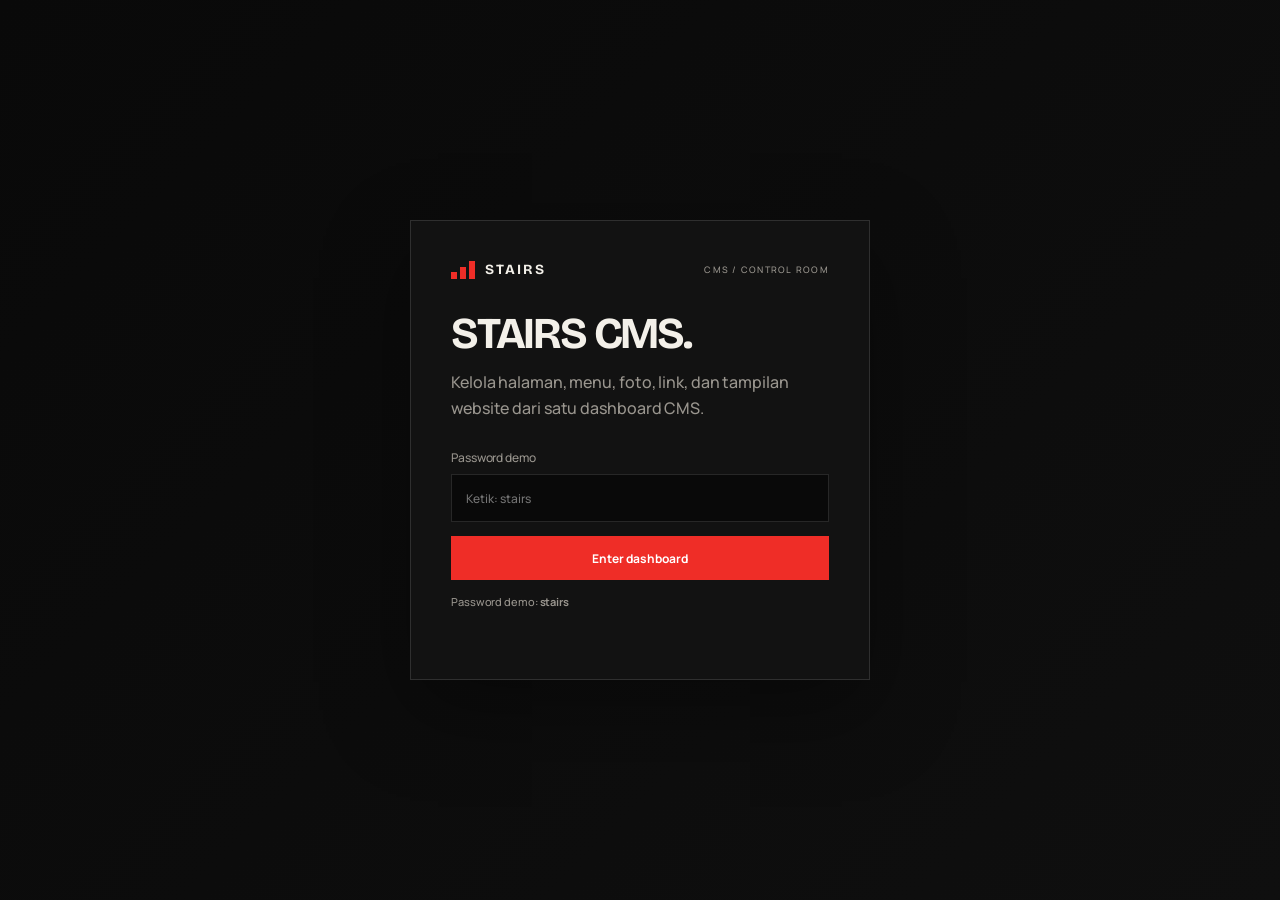
==== admin.html @ 35f90e53 "STAIRS final clean build" ====
<!doctype html>
<html lang="id" data-admin-theme="dark">
<head>
  <meta charset="utf-8" />
  <meta name="viewport" content="width=device-width, initial-scale=1" />
  <title>STAIRS — Admin Dashboard</title>
  <link rel="preconnect" href="https://fonts.googleapis.com">
  <link rel="preconnect" href="https://fonts.gstatic.com" crossorigin>
  <link href="https://fonts.googleapis.com/css2?family=Bricolage+Grotesque:opsz,wght@12..96,200..800&family=DM+Sans:wght@400;500;600;700&family=Manrope:wght@400;500;600;700;800&family=Outfit:wght@400;500;600;700;800&family=Plus+Jakarta+Sans:wght@400;500;600;700;800&family=Sora:wght@400;500;600;700&family=Space+Grotesk:wght@400;500;600;700&family=Syne:wght@400;500;600;700;800&display=swap" rel="stylesheet">
  <link rel="stylesheet" href="admin.css?v=5.6" />
</head>
<body>
  <div class="login-screen" id="loginScreen">
    <form class="login-card" id="loginForm">
      <div class="login-brand"><span class="mini-stairs"><i></i><i></i><i></i></span><strong>STAIRS</strong><small>CMS / CONTROL ROOM</small></div>
      <h1>STAIRS CMS.</h1>
      <p>Kelola halaman, menu, foto, link, dan tampilan website dari satu dashboard CMS.</p>
      <label>Password demo<input id="demoPassword" type="password" placeholder="Ketik: stairs" autocomplete="current-password" required></label>
      <button type="submit" class="primary-btn">Enter dashboard</button>
      <span class="login-hint">Password demo: <b>stairs</b></span>
      <p class="form-message" id="loginMessage" aria-live="polite"></p>
    </form>
  </div>

  <div class="dashboard" id="dashboard" hidden>
    <aside class="sidebar">
      <a class="side-brand" href="index.html" target="_blank"><span class="mini-stairs"><i></i><i></i><i></i></span><span><b>STAIRS</b><small>CONTROL ROOM</small></span></a>
      <nav class="side-nav" id="sideNav">
        <button type="button" class="nav-item active" data-view="overview"><span>⌂</span><b data-admin-i18n="overview">Overview</b></button>
        <button type="button" class="nav-item" data-view="menu"><span>≡</span><b data-admin-i18n="menu">Menu</b></button>
        <button type="button" class="nav-item" data-view="gallery"><span>◇</span><b data-admin-i18n="gallery">Gallery</b></button>
        <button type="button" class="nav-item" data-view="reviews"><span>☆</span><b data-admin-i18n="reviews">Reviews</b></button>
        <button type="button" class="nav-item" data-view="appearance"><span>Aa</span><b>Appearance</b></button>
        <button type="button" class="nav-item" data-view="settings"><span>⚙</span><b data-admin-i18n="settings">Site content</b></button>
      </nav>
      <div class="sidebar-bottom">
        <a href="index.html" target="_blank" class="ghost-btn" data-admin-i18n="viewWebsite">View website ↗</a>
        <button type="button" class="logout-btn" id="logoutBtn" data-admin-i18n="logout">Exit demo</button>
      </div>
    </aside>

    <div class="main-wrap">
      <header class="topbar">
        <button class="mobile-side-toggle" type="button" id="mobileSideToggle" aria-label="Toggle sidebar">☰</button>
        <div><span class="top-kicker">STAIRS / CONTENT SYSTEM</span><h1 id="viewTitle">Overview</h1></div>
        <div class="top-actions">
          <div class="admin-ui-controls">
            <button type="button" id="adminLangToggle">ID / EN</button>
            <button type="button" id="adminThemeToggle">Dark / Light</button>
          </div>
          <button class="icon-btn" id="refreshPreview" type="button" title="Refresh content">↻</button>
        </div>
      </header>

      <main class="admin-content">
        <section class="view active" data-view-panel="overview">
          <div class="welcome-banner">
            <div><span class="micro">STAIRS WEBSITE</span><h2 data-admin-i18n="dashboardTitle">Content at a glance.</h2><p data-admin-i18n="dashboardIntro">Semua perubahan demo tersimpan di browser ini dan langsung dibaca website.</p></div>
            <a href="index.html" target="_blank" class="primary-btn" data-admin-i18n="openSite">Open website ↗</a>
          </div>

          <div class="stat-grid">
            <article class="stat-card"><span>MENU ITEMS</span><strong id="menuCount">0</strong><small data-admin-i18n="editableContent">editable content</small></article>
            <article class="stat-card"><span>GALLERY</span><strong id="galleryCount">0</strong><small data-admin-i18n="visualRefs">visual references</small></article>
            <article class="stat-card"><span>REVIEWS</span><strong id="reviewCount">0</strong><small data-admin-i18n="curatedNotes">curated notes</small></article>
            <article class="stat-card accent-card"><span>SITE MODE</span><strong>DEMO</strong><small>localStorage CMS</small></article>
          </div>

          <div class="cms-actions">
            <div><span class="micro">CMS TOOLS</span><h3>Backup & portability</h3><p>Export konten CMS ke JSON, import kembali, atau reset ke konten demo bawaan.</p></div>
            <div class="cms-action-buttons"><button type="button" class="ghost-btn" id="exportCmsBtn">Export JSON</button><label class="ghost-btn import-label">Import JSON<input type="file" id="importCmsInput" accept="application/json,.json"></label><button type="button" class="danger-btn" id="resetCmsBtn">Reset demo</button></div>
          </div>

          <div class="overview-grid">
            <article class="panel">
              <div class="panel-head"><div><span class="micro">SITE FEATURES</span><h3 data-admin-i18n="featureStatus">Feature status</h3></div></div>
              <ul class="feature-list">
                <li><b>✓</b><span data-admin-i18n="featureLanguage">Bahasa Indonesia / English</span></li>
                <li><b>✓</b><span data-admin-i18n="featureTheme">Dark / Light mode</span></li>
                <li><b>✓</b><span data-admin-i18n="featureSlides">Animated website sections & gallery slides</span></li>
                <li><b>✓</b><span data-admin-i18n="featureResponsive">Responsive mobile layout</span></li>
                <li><b>✓</b><span data-admin-i18n="featureAdminStatic">Dashboard tanpa animasi</span></li>
              </ul>
            </article>
            <article class="panel">
              <div class="panel-head"><div><span class="micro">CONTENT NOTE</span><h3 data-admin-i18n="sourcePolicy">Photo & menu references</h3></div></div>
              <p class="panel-text" data-admin-i18n="sourceText">Untuk demo, visual memakai foto publik yang terindeks dan terkait dengan STAIRS/Instagram. Sebelum produksi resmi, ganti dengan aset milik STAIRS atau aset yang sudah diizinkan.</p>
            </article>
          </div>
        </section>

        <section class="view" data-view-panel="menu">
          <div class="section-toolbar"><div><span class="micro">FOOD & BEVERAGE</span><h2 data-admin-i18n="menuManagement">Menu management</h2><p data-admin-i18n="menuDesc">Tambah, edit, atau hapus menu bilingual.</p></div><button type="button" class="primary-btn" id="addMenuBtn" data-admin-i18n="addMenu">+ Add menu</button></div>
          <div class="table-panel"><div class="table-scroll"><table><thead><tr><th>Visual</th><th>Item</th><th>Category</th><th>Price</th><th>Description ID</th><th>Description EN</th><th></th></tr></thead><tbody id="menuTable"></tbody></table></div></div>
        </section>

        <section class="view" data-view-panel="gallery">
          <div class="section-toolbar"><div><span class="micro">VISUAL SYSTEM</span><h2 data-admin-i18n="galleryManagement">Gallery</h2><p data-admin-i18n="galleryDesc">Kelola foto/video, judul bilingual, caption, dan sumber aset.</p></div><button type="button" class="primary-btn" id="addGalleryBtn" data-admin-i18n="addMedia">+ Add media</button></div>
          <div class="admin-gallery" id="adminGallery"></div>
        </section>

        <section class="view" data-view-panel="reviews">
          <div class="section-toolbar"><div><span class="micro">SOCIAL PROOF</span><h2 data-admin-i18n="reviewManagement">Review notes</h2><p data-admin-i18n="reviewDesc">Review demo disimpan manual. Google Reviews realtime memerlukan API.</p></div><button type="button" class="primary-btn" id="addReviewBtn" data-admin-i18n="addReview">+ Add review</button></div>
          <div class="review-admin-list" id="adminReviewList"></div>
        </section>

        <section class="view" data-view-panel="appearance">
          <div class="section-toolbar"><div><span class="micro">DESIGN SYSTEM</span><h2>Appearance</h2><p>Ubah model font dan warna utama website tanpa menyentuh kode.</p></div><button type="button" class="primary-btn" id="saveAppearanceBtn">Save appearance</button></div>
          <div class="appearance-layout">
            <form class="appearance-form" id="appearanceForm">
              <label class="field-card"><span>Headline / display font</span><select name="displayFont"><option>Bricolage Grotesque</option><option>Space Grotesk</option><option>Plus Jakarta Sans</option><option>DM Sans</option><option>Sora</option><option>Outfit</option><option>Syne</option><option>Manrope</option></select></label>
              <label class="field-card"><span>Body / UI font</span><select name="bodyFont"><option>Manrope</option><option>Plus Jakarta Sans</option><option>DM Sans</option><option>Space Grotesk</option><option>Sora</option><option>Outfit</option><option>Bricolage Grotesque</option></select></label>
              <label class="field-card"><span>Primary accent</span><input name="accentColor" type="color" value="#ef2d27"></label>
              <label class="field-card"><span>Secondary / night blue</span><input name="secondaryColor" type="color" value="#2118a8"></label>
            </form>
            <div class="appearance-preview" id="appearancePreview">
              <span>LIVE TYPE PREVIEW</span>
              <h3>FOOD.<br><em>COCKTAILS.</em><br>LATE NIGHTS.</h3>
              <p>Modern, friendly, bold enough for a bar and comfortable enough for a restaurant.</p>
              <div><button type="button">Book a table</button><small>Prawirotaman · Yogyakarta</small></div>
            </div>
          </div>
        </section>

        <section class="view" data-view-panel="settings">
          <div class="section-toolbar"><div><span class="micro">PAGES & LINKS</span><h2 data-admin-i18n="siteSettings">Site content</h2><p data-admin-i18n="settingsDesc">Kontrol headline, lokasi, jam buka, bahasa, theme, dan semua destination link.</p></div><button type="button" class="primary-btn" id="saveSettingsBtn" data-admin-i18n="saveChanges">Save changes</button></div>
          <form class="settings-grid" id="settingsForm">
            <label class="field-card"><span>Hero title — Indonesia <small>HTML allowed</small></span><textarea name="heroTitleId" rows="3"></textarea></label>
            <label class="field-card"><span>Hero title — English <small>HTML allowed</small></span><textarea name="heroTitleEn" rows="3"></textarea></label>
            <label class="field-card"><span>Hero subtitle — Indonesia</span><textarea name="heroSubtitleId" rows="3"></textarea></label>
            <label class="field-card"><span>Hero subtitle — English</span><textarea name="heroSubtitleEn" rows="3"></textarea></label>
            <label class="field-card"><span>Opening hours short</span><input name="openingHoursShort"></label>
            <label class="field-card"><span>Opening hours — Indonesia</span><input name="openingHoursId"></label>
            <label class="field-card"><span>Opening hours — English</span><input name="openingHoursEn"></label>
            <label class="field-card"><span>Location</span><textarea name="location" rows="2"></textarea></label>
            <label class="field-card"><span>Phone</span><input name="phone"></label>
            <label class="field-card"><span>Google Maps URL</span><input name="mapsUrl" type="url"></label>
            <label class="field-card"><span>Instagram URL</span><input name="instagramUrl" type="url"></label>
            <label class="field-card"><span>Reservation / Linktree URL</span><input name="reservationUrl" type="url"></label>
            <label class="field-card"><span>Work From STAIRS URL</span><input name="workFromStairsUrl" type="url"></label>
            <label class="field-card"><span>All Red Daily Promo URL</span><input name="allRedPromoUrl" type="url"></label>
            <label class="field-card"><span>GoFood URL</span><input name="gofoodUrl" type="url"></label>
            <label class="field-card"><span>GrabFood / Grab URL</span><input name="grabfoodUrl" type="url"></label>
            <label class="field-card"><span>Food Menu Book URL</span><input name="foodMenuUrl" type="url"></label>
            <label class="field-card"><span>Bar Menu URL</span><input name="barMenuUrl" type="url"></label>
            <label class="field-card"><span>Table Booking URL</span><input name="tableBookingUrl" type="url"></label>
            <label class="field-card"><span>Venue Reservation URL</span><input name="venueReservationUrl" type="url"></label>
            <label class="field-card"><span>TikTok URL</span><input name="tiktokUrl" type="url"></label>
            <label class="field-card"><span>Default website language</span><select name="defaultLanguage"><option value="id">Indonesia</option><option value="en">English</option></select></label>
            <label class="field-card"><span>Default website theme</span><select name="defaultTheme"><option value="dark">Dark</option><option value="light">Light</option></select></label>
          </form>
        </section>
      </main>
    </div>
  </div>

  <dialog id="editorDialog" class="editor-dialog">
    <form method="dialog" id="editorForm">
      <div class="dialog-head"><div><span class="micro">CONTENT EDITOR</span><h2 id="dialogTitle">Edit</h2></div><button class="dialog-close" value="cancel" aria-label="Close">×</button></div>
      <div id="dialogFields" class="dialog-fields"></div>
      <div class="dialog-actions"><button type="button" class="ghost-btn" id="dialogCancel">Cancel</button><button type="submit" class="primary-btn">Save</button></div>
    </form>
  </dialog>

  <div class="toast" id="toast" role="status" aria-live="polite"><span>✓</span><div><b>Saved</b><small>Website content updated.</small></div></div>
  <script src="admin.js?v=5.6"></script>
</body>
</html>
---- admin.css ----
:root {
  --bg:#090909; --bg2:#0f0f0f; --panel:#121212; --panel2:#181818; --text:#f3f0e9; --muted:#99958e;
  --line:rgba(255,255,255,.12); --red:#ef2d27; --danger:#ff645f; --shadow:rgba(0,0,0,.36);
}
html[data-admin-theme="light"] {
  --bg:#eeeae2; --bg2:#e5e0d7; --panel:#f8f5ef; --panel2:#ded9d0; --text:#171717; --muted:#625e57;
  --line:rgba(0,0,0,.14); --shadow:rgba(44,36,30,.14);
}
* { box-sizing:border-box; animation:none!important; transition:none!important; }
html,body { margin:0; min-width:320px; min-height:100%; background:var(--bg); color:var(--text); font-family:"Manrope",system-ui,sans-serif; }
body { min-height:100vh; }
a { color:inherit; text-decoration:none; }
button,input,textarea,select { font:inherit; color:inherit; }
button { cursor:pointer; }
[hidden] { display:none!important; }
.mini-stairs { display:inline-flex; align-items:flex-end; gap:3px; height:18px; }
.mini-stairs i { display:block; width:6px; background:var(--red); }
.mini-stairs i:nth-child(1){height:7px}.mini-stairs i:nth-child(2){height:12px}.mini-stairs i:nth-child(3){height:18px}

.login-screen { min-height:100vh; display:grid; place-items:center; padding:24px; background:linear-gradient(135deg,var(--bg),var(--bg2)); }
.login-card { width:min(460px,100%); padding:40px; border:1px solid var(--line); background:var(--panel); box-shadow:0 30px 80px var(--shadow); }
.login-brand { display:flex; align-items:center; gap:10px; }
.login-brand strong { font:700 14px/1 "Bricolage Grotesque",system-ui,sans-serif; letter-spacing:.14em; }
.login-brand small { color:var(--muted); font-size:9px; letter-spacing:.14em; margin-left:auto; }
.login-card h1 { margin:34px 0 10px; font:700 44px/.95 "Bricolage Grotesque",system-ui,sans-serif; letter-spacing:-.05em; }
.login-card > p { color:var(--muted); line-height:1.6; }
.login-card label { display:grid; gap:8px; margin-top:28px; color:var(--muted); font-size:12px; }
.login-card input { min-height:48px; padding:0 14px; border:1px solid var(--line); background:var(--bg); outline:none; }
.login-card input:focus { border-color:var(--red); }
.login-hint { display:block; margin-top:14px; color:var(--muted); font-size:11px; }
.form-message { min-height:18px; margin:12px 0 0!important; color:var(--danger)!important; font-size:12px; }

.primary-btn,.ghost-btn,.logout-btn,.icon-btn,.admin-ui-controls button,.nav-item,.row-actions button,.dialog-close { border:1px solid var(--line); background:var(--panel2); }
.primary-btn { min-height:44px; display:inline-flex; align-items:center; justify-content:center; padding:0 18px; border-color:var(--red); background:var(--red); color:#fff; font-weight:700; font-size:12px; }
.login-card .primary-btn { width:100%; margin-top:14px; }
.ghost-btn { min-height:40px; display:flex; align-items:center; justify-content:center; padding:0 14px; color:var(--muted); font-size:11px; }
.logout-btn { min-height:40px; color:var(--muted); font-size:11px; }
.icon-btn { width:42px; height:42px; font-size:18px; }

.dashboard { min-height:100vh; display:grid; grid-template-columns:260px minmax(0,1fr); }
.sidebar { position:sticky; top:0; height:100vh; display:flex; flex-direction:column; padding:24px 18px; border-right:1px solid var(--line); background:var(--bg2); }
.side-brand { display:flex; align-items:center; gap:12px; padding:8px; }
.side-brand > span:last-child { display:grid; gap:2px; }
.side-brand b { font:700 13px/1 "Bricolage Grotesque",system-ui,sans-serif; letter-spacing:.14em; }
.side-brand small { color:var(--muted); font-size:8px; letter-spacing:.12em; }
.side-nav { display:grid; gap:6px; margin-top:38px; }
.nav-item { min-height:46px; display:flex; align-items:center; gap:12px; padding:0 13px; text-align:left; color:var(--muted); background:transparent; }
.nav-item span { width:22px; color:var(--muted); }
.nav-item b { font-size:12px; font-weight:600; }
.nav-item.active { border-color:rgba(239,45,39,.4); background:rgba(239,45,39,.10); color:var(--text); }
.nav-item.active span { color:var(--red); }
.sidebar-bottom { margin-top:auto; display:grid; gap:8px; }

.main-wrap { min-width:0; }
.topbar { min-height:86px; display:flex; align-items:center; justify-content:space-between; gap:20px; padding:16px clamp(20px,3vw,42px); border-bottom:1px solid var(--line); background:var(--bg); position:sticky; top:0; z-index:10; }
.top-kicker,.micro { display:block; color:var(--muted); font:600 9px/1 "Bricolage Grotesque",system-ui,sans-serif; letter-spacing:.15em; }
.topbar h1 { margin:6px 0 0; font:600 25px/1 "Bricolage Grotesque",system-ui,sans-serif; }
.top-actions { display:flex; align-items:center; gap:9px; }
.admin-ui-controls { display:flex; }
.admin-ui-controls button { min-height:42px; padding:0 12px; color:var(--muted); font-size:10px; }
.admin-ui-controls button + button { border-left:0; }
.mobile-side-toggle { display:none; width:42px; height:42px; border:1px solid var(--line); background:var(--panel); }

.admin-content { padding:clamp(24px,3.3vw,50px); }
.view { display:none; }
.view.active { display:block; }
.welcome-banner { display:flex; align-items:end; justify-content:space-between; gap:32px; padding:clamp(28px,4vw,54px); border:1px solid var(--line); background:linear-gradient(135deg,var(--panel),var(--bg2)); }
.welcome-banner h2 { margin:12px 0; font:600 clamp(34px,4vw,58px)/.95 "Bricolage Grotesque",system-ui,sans-serif; letter-spacing:-.05em; }
.welcome-banner p { max-width:650px; margin:0; color:var(--muted); line-height:1.6; }

.stat-grid { display:grid; grid-template-columns:repeat(4,minmax(0,1fr)); gap:12px; margin-top:12px; }
.stat-card { min-height:150px; display:flex; flex-direction:column; justify-content:space-between; padding:22px; border:1px solid var(--line); background:var(--panel); }
.stat-card span { color:var(--muted); font-size:9px; letter-spacing:.14em; }
.stat-card strong { font:700 44px/1 "Bricolage Grotesque",system-ui,sans-serif; letter-spacing:-.05em; }
.stat-card small { color:var(--muted); font-size:10px; }
.accent-card { background:var(--red); color:#fff; border-color:var(--red); }
.accent-card span,.accent-card small { color:rgba(255,255,255,.72); }

.overview-grid { display:grid; grid-template-columns:1fr 1fr; gap:12px; margin-top:12px; }
.panel { padding:26px; border:1px solid var(--line); background:var(--panel); }
.panel-head { display:flex; justify-content:space-between; gap:20px; align-items:start; }
.panel h3 { margin:7px 0 0; font:600 22px/1 "Bricolage Grotesque",system-ui,sans-serif; }
.panel-text { color:var(--muted); line-height:1.7; }
.feature-list { list-style:none; margin:24px 0 0; padding:0; display:grid; gap:12px; }
.feature-list li { display:flex; gap:12px; padding:13px 0; border-top:1px solid var(--line); color:var(--muted); }
.feature-list b { color:var(--red); }

.section-toolbar { display:flex; align-items:end; justify-content:space-between; gap:28px; margin-bottom:22px; }
.section-toolbar h2 { margin:8px 0 6px; font:600 clamp(32px,3.5vw,50px)/1 "Bricolage Grotesque",system-ui,sans-serif; letter-spacing:-.04em; }
.section-toolbar p { margin:0; color:var(--muted); }
.table-panel { border:1px solid var(--line); background:var(--panel); }
.table-scroll { overflow:auto; }
table { width:100%; border-collapse:collapse; min-width:980px; }
th,td { padding:17px 16px; text-align:left; border-bottom:1px solid var(--line); vertical-align:top; }
th { color:var(--muted); font-size:9px; letter-spacing:.13em; }
td { font-size:12px; }
td strong { font-family:"Bricolage Grotesque",system-ui,sans-serif; }
.tag { display:inline-flex; padding:5px 8px; border:1px solid var(--line); color:var(--muted); font-size:9px; }
.muted-cell { color:var(--muted); max-width:290px; }
.row-actions { display:flex; gap:6px; justify-content:flex-end; }
.row-actions button { min-height:34px; padding:0 10px; color:var(--muted); font-size:10px; }
.row-actions .danger { color:var(--danger); }
.empty-row { color:var(--muted); text-align:center; padding:34px; }

.admin-gallery { display:grid; grid-template-columns:repeat(3,minmax(0,1fr)); gap:12px; }
.media-admin-card { border:1px solid var(--line); background:var(--panel); min-width:0; }
.media-thumb { aspect-ratio:4/3; background:var(--bg2); overflow:hidden; position:relative; }
.media-thumb img,.media-thumb video { width:100%; height:100%; object-fit:cover; }
.media-thumb span { position:absolute; left:8px; top:8px; padding:5px 7px; background:#000; color:#fff; font-size:8px; letter-spacing:.12em; }
.media-admin-copy { padding:16px; display:grid; gap:8px; }
.media-admin-copy b { font-family:"Bricolage Grotesque",system-ui,sans-serif; }
.media-admin-copy small { color:var(--muted); line-height:1.5; }
.media-admin-copy .row-actions { justify-content:flex-start; margin-top:4px; }

.review-admin-list { display:grid; gap:10px; }
.review-admin-card { display:flex; align-items:start; justify-content:space-between; gap:24px; padding:22px; border:1px solid var(--line); background:var(--panel); }
.review-admin-card p { margin:10px 0; line-height:1.6; }
.review-admin-card small { color:var(--muted); }
.stars-mini { color:var(--red); letter-spacing:.08em; }

.settings-grid { display:grid; grid-template-columns:repeat(2,minmax(0,1fr)); gap:12px; }
.field-card { display:grid; gap:10px; padding:18px; border:1px solid var(--line); background:var(--panel); }
.field-card > span { color:var(--muted); font-size:11px; }
.field-card small { display:block; margin-top:3px; font-size:8px; }
.field-card input,.field-card textarea,.field-card select,.dialog-fields input,.dialog-fields textarea,.dialog-fields select { width:100%; min-height:44px; padding:11px 12px; border:1px solid var(--line); background:var(--bg); outline:none; }
.field-card textarea,.dialog-fields textarea { min-height:100px; resize:vertical; }
.field-card input:focus,.field-card textarea:focus,.field-card select:focus,.dialog-fields input:focus,.dialog-fields textarea:focus,.dialog-fields select:focus { border-color:var(--red); }

.editor-dialog { width:min(720px,calc(100% - 28px)); max-height:90vh; padding:0; border:1px solid var(--line); background:var(--panel); color:var(--text); box-shadow:0 28px 100px var(--shadow); }
.editor-dialog::backdrop { background:rgba(0,0,0,.68); }
.editor-dialog form { padding:26px; }
.dialog-head { display:flex; justify-content:space-between; gap:20px; align-items:start; }
.dialog-head h2 { margin:7px 0 0; font:600 30px/1 "Bricolage Grotesque",system-ui,sans-serif; }
.dialog-close { width:40px; height:40px; font-size:22px; }
.dialog-fields { display:grid; grid-template-columns:1fr 1fr; gap:12px; margin-top:24px; }
.dialog-fields label { display:grid; gap:8px; color:var(--muted); font-size:11px; }
.dialog-fields label.full { grid-column:1/-1; }
.dialog-actions { display:flex; justify-content:flex-end; gap:8px; margin-top:22px; }

.toast { position:fixed; right:18px; bottom:18px; z-index:50; display:none; align-items:center; gap:12px; min-width:250px; padding:14px 16px; border:1px solid var(--line); background:var(--panel); box-shadow:0 20px 55px var(--shadow); }
.toast.show { display:flex; }
.toast > span { color:var(--red); }
.toast div { display:grid; }
.toast small { color:var(--muted); }

@media (max-width:1050px) {
  .dashboard { grid-template-columns:220px minmax(0,1fr); }
  .stat-grid { grid-template-columns:repeat(2,minmax(0,1fr)); }
  .admin-gallery { grid-template-columns:repeat(2,minmax(0,1fr)); }
}
@media (max-width:780px) {
  .dashboard { display:block; }
  .sidebar { position:fixed; left:0; top:0; z-index:30; width:260px; transform:translateX(-101%); }
  body.side-open .sidebar { transform:translateX(0); }
  .mobile-side-toggle { display:block; }
  .topbar { justify-content:flex-start; }
  .top-actions { margin-left:auto; }
  .admin-ui-controls { display:none; }
  .overview-grid,.settings-grid { grid-template-columns:1fr; }
  .admin-gallery { grid-template-columns:1fr; }
  .section-toolbar { align-items:start; flex-direction:column; }
  .welcome-banner { align-items:start; flex-direction:column; }
}
@media (max-width:520px) {
  .admin-content { padding:18px; }
  .topbar { padding:12px 16px; }
  .stat-grid { grid-template-columns:1fr; }
  .review-admin-card { flex-direction:column; }
  .dialog-fields { grid-template-columns:1fr; }
  .dialog-fields label.full { grid-column:auto; }
}

.media-thumb.media-broken{display:grid;place-items:center;background:linear-gradient(145deg,var(--bg2),rgba(239,49,45,.12))}
.media-thumb.media-broken::after{content:"IMAGE SOURCE UNAVAILABLE";color:var(--muted);font:600 9px/1.3 "Bricolage Grotesque",system-ui,sans-serif;letter-spacing:.1em;text-align:center;padding:16px}

/* v4.2 typography — modern + friendly */
:root{--font-display:'Bricolage Grotesque',system-ui,sans-serif;--font-body:'Manrope',system-ui,sans-serif}
html,body{font-family:var(--font-body);font-weight:500;letter-spacing:-.006em}
h1,h2,h3,.side-brand b,.topbar h1,.stat-card strong,td strong,.media-admin-copy b{font-family:var(--font-display);letter-spacing:-.025em}
button,input,select,textarea{font-family:var(--font-body)}

/* v4.4 CMS additions */
.cms-actions{margin-top:12px;padding:22px 24px;border:1px solid var(--line);background:var(--panel);display:flex;align-items:center;justify-content:space-between;gap:24px}.cms-actions h3{margin:7px 0 5px;font:650 21px/1 var(--font-display)}.cms-actions p{margin:0;color:var(--muted);font-size:12px}.cms-action-buttons{display:flex;gap:8px;flex-wrap:wrap}.import-label{position:relative;display:inline-flex;align-items:center;justify-content:center;cursor:pointer}.import-label input{position:absolute;width:1px;height:1px;opacity:0;pointer-events:none}.danger-btn{min-height:42px;padding:0 14px;border:1px solid rgba(255,79,79,.35);background:rgba(255,79,79,.07);color:var(--danger)}
.menu-thumb{width:74px;aspect-ratio:4/3;overflow:hidden;border:1px solid var(--line);background:var(--bg2);border-radius:10px;display:grid;place-items:center}.menu-thumb img{width:100%;height:100%;object-fit:cover}.menu-thumb.media-broken:after{content:'IMG';font:700 9px var(--font-display);letter-spacing:.12em;color:var(--muted)}
.appearance-layout{display:grid;grid-template-columns:.78fr 1.22fr;gap:14px;align-items:start}.appearance-form{display:grid;grid-template-columns:1fr 1fr;gap:12px}.appearance-preview{--preview-display:'Bricolage Grotesque',system-ui,sans-serif;--preview-body:'Manrope',system-ui,sans-serif;--preview-accent:#ef2d27;--preview-secondary:#2118a8;min-height:520px;padding:36px;border:1px solid var(--line);background:radial-gradient(circle at 86% 16%,color-mix(in srgb,var(--preview-accent) 22%,transparent),transparent 31%),linear-gradient(145deg,var(--preview-secondary),#0e0e14 56%,#25090c);color:#fff;display:flex;flex-direction:column;justify-content:flex-end;overflow:hidden;position:relative;border-radius:20px}.appearance-preview:before{content:'Aa';position:absolute;right:-12px;top:-34px;font:800 230px/1 var(--preview-display);color:rgba(255,255,255,.045)}.appearance-preview>span{font:700 9px var(--preview-body);letter-spacing:.18em;opacity:.65}.appearance-preview h3{margin:14px 0 18px;font:700 clamp(42px,5vw,72px)/.86 var(--preview-display);letter-spacing:-.055em}.appearance-preview h3 em{font-style:normal;color:var(--preview-accent)}.appearance-preview p{max-width:520px;margin:0 0 26px;color:rgba(255,255,255,.68);font:500 14px/1.7 var(--preview-body)}.appearance-preview>div{display:flex;align-items:center;gap:18px;font-family:var(--preview-body)}.appearance-preview button{min-height:42px;padding:0 16px;border:0;border-radius:999px;background:var(--preview-accent);color:#fff;font-weight:700}.appearance-preview small{opacity:.62}
.upload-note{display:block;margin-top:6px;color:var(--muted);font-size:9px}.dialog-fields input[type=file]{padding:9px;background:var(--bg2)}
@media(max-width:980px){.appearance-layout{grid-template-columns:1fr}.appearance-preview{min-height:420px}.cms-actions{align-items:flex-start;flex-direction:column}}
@media(max-width:620px){.appearance-form{grid-template-columns:1fr}.cms-action-buttons{width:100%}.cms-action-buttons>*{flex:1}.appearance-preview{min-height:360px;padding:26px}.appearance-preview:before{font-size:170px}}


/* v5.4 — Instagram media preview */
.instagram-admin-preview{width:100%;height:100%;min-height:120px;display:flex;flex-direction:column;justify-content:center;align-items:center;gap:6px;text-decoration:none;background:linear-gradient(145deg,#23135f,#d9162b 70%,#f27136);color:#fff;text-align:center}
.instagram-admin-preview span{font:700 9px/1 monospace;letter-spacing:.15em;opacity:.8}.instagram-admin-preview b{font-size:14px}.instagram-admin-preview small{font-size:10px;opacity:.8}
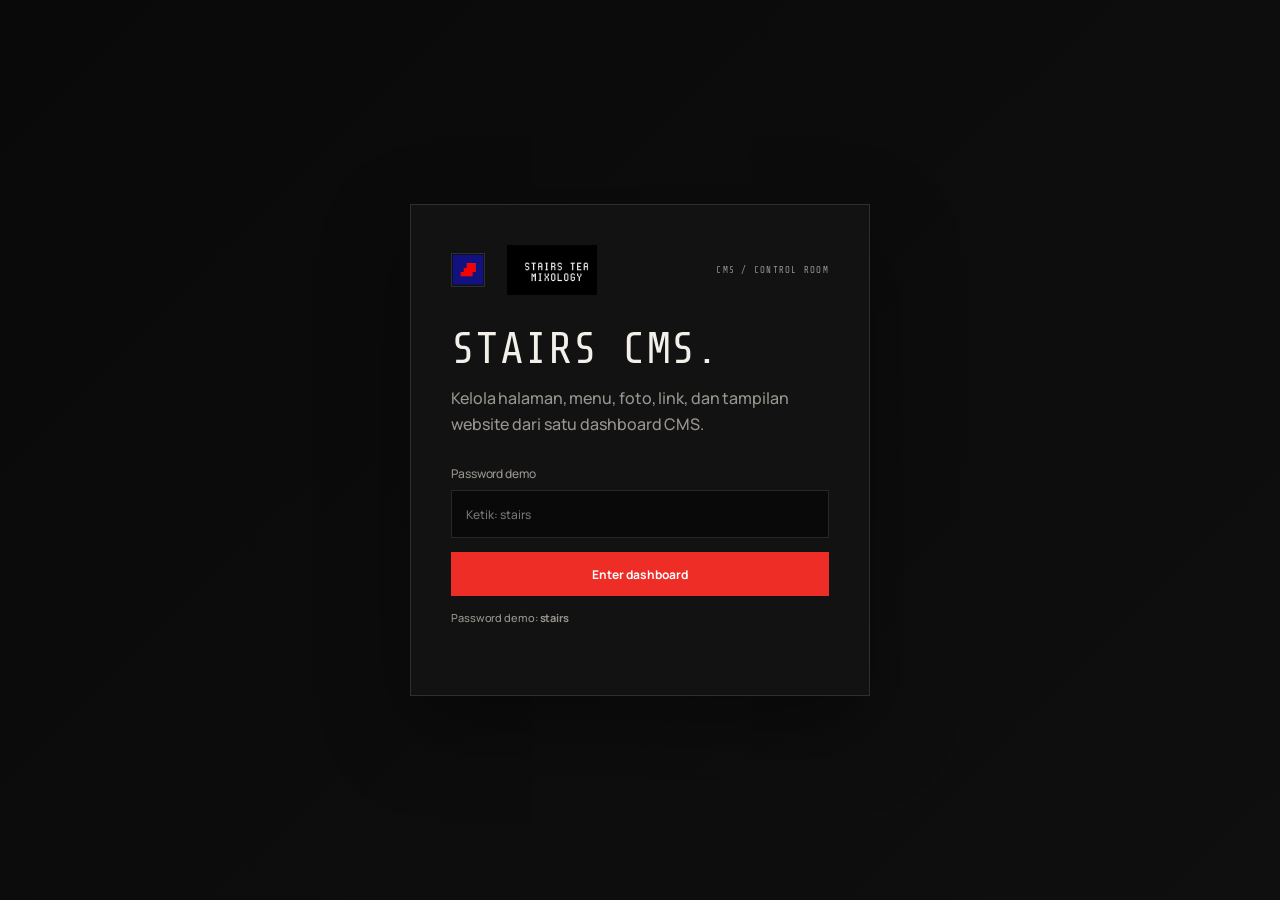
==== commit fb38fa69: "Apply STAIRS branding and responsive admin improvements" ====
--- a/admin.html
+++ b/admin.html
@@ -6,13 +6,13 @@
   <title>STAIRS — Admin Dashboard</title>
   <link rel="preconnect" href="https://fonts.googleapis.com">
   <link rel="preconnect" href="https://fonts.gstatic.com" crossorigin>
-  <link href="https://fonts.googleapis.com/css2?family=Bricolage+Grotesque:opsz,wght@12..96,200..800&family=DM+Sans:wght@400;500;600;700&family=Manrope:wght@400;500;600;700;800&family=Outfit:wght@400;500;600;700;800&family=Plus+Jakarta+Sans:wght@400;500;600;700;800&family=Sora:wght@400;500;600;700&family=Space+Grotesk:wght@400;500;600;700&family=Syne:wght@400;500;600;700;800&display=swap" rel="stylesheet">
-  <link rel="stylesheet" href="admin.css?v=5.6" />
+  <link href="https://fonts.googleapis.com/css2?family=Bricolage+Grotesque:opsz,wght@12..96,200..800&family=DM+Sans:wght@400;500;600;700&family=Instrument+Sans:wght@400;500;600&family=Inter+Tight:wght@300;400;500;600&family=Manrope:wght@400;500;600;700;800&family=Outfit:wght@400;500;600;700;800&family=Plus+Jakarta+Sans:wght@400;500;600;700;800&family=Share+Tech+Mono&family=Sora:wght@400;500;600;700&family=Space+Grotesk:wght@400;500;600;700&family=Syne:wght@400;500;600;700;800&display=swap" rel="stylesheet">
+  <link rel="stylesheet" href="admin.css?v=7.2" />
 </head>
 <body>
   <div class="login-screen" id="loginScreen">
     <form class="login-card" id="loginForm">
-      <div class="login-brand"><span class="mini-stairs"><i></i><i></i><i></i></span><strong>STAIRS</strong><small>CMS / CONTROL ROOM</small></div>
+      <div class="login-brand"><span class="admin-brand-lockup"><img class="admin-brand-symbol" src="assets/stairs-symbol.png" alt=""><img class="admin-brand-wordmark" src="assets/stairs-wordmark.png" alt="STAIRS Tea Mixology"></span><small>CMS / CONTROL ROOM</small></div>
       <h1>STAIRS CMS.</h1>
       <p>Kelola halaman, menu, foto, link, dan tampilan website dari satu dashboard CMS.</p>
       <label>Password demo<input id="demoPassword" type="password" placeholder="Ketik: stairs" autocomplete="current-password" required></label>
@@ -24,10 +24,12 @@
 
   <div class="dashboard" id="dashboard" hidden>
     <aside class="sidebar">
-      <a class="side-brand" href="index.html" target="_blank"><span class="mini-stairs"><i></i><i></i><i></i></span><span><b>STAIRS</b><small>CONTROL ROOM</small></span></a>
+      <a class="side-brand" href="index.html" target="_blank" aria-label="Buka website STAIRS"><img class="admin-brand-symbol" src="assets/stairs-symbol.png" alt=""><span><img class="admin-brand-wordmark" src="assets/stairs-wordmark.png" alt="STAIRS Tea Mixology"><small>CONTROL ROOM</small></span></a>
       <nav class="side-nav" id="sideNav">
         <button type="button" class="nav-item active" data-view="overview"><span>⌂</span><b data-admin-i18n="overview">Overview</b></button>
+        <button type="button" class="nav-item" data-view="preview"><span>▣</span><b data-admin-i18n="preview">Preview</b></button>
         <button type="button" class="nav-item" data-view="menu"><span>≡</span><b data-admin-i18n="menu">Menu</b></button>
+        <button type="button" class="nav-item" data-view="orbit"><span>◉</span><b data-admin-i18n="orbit">Hero visual</b></button>
         <button type="button" class="nav-item" data-view="gallery"><span>◇</span><b data-admin-i18n="gallery">Gallery</b></button>
         <button type="button" class="nav-item" data-view="reviews"><span>☆</span><b data-admin-i18n="reviews">Reviews</b></button>
         <button type="button" class="nav-item" data-view="appearance"><span>Aa</span><b>Appearance</b></button>
@@ -48,6 +50,7 @@
             <button type="button" id="adminLangToggle">ID / EN</button>
             <button type="button" id="adminThemeToggle">Dark / Light</button>
           </div>
+          <button class="icon-btn" id="openPreviewBtn" type="button" data-admin-i18n-title="preview" title="Responsive preview" aria-label="Responsive preview">▣</button>
           <button class="icon-btn" id="refreshPreview" type="button" title="Refresh content">↻</button>
         </div>
       </header>
@@ -62,6 +65,7 @@
           <div class="stat-grid">
             <article class="stat-card"><span>MENU ITEMS</span><strong id="menuCount">0</strong><small data-admin-i18n="editableContent">editable content</small></article>
             <article class="stat-card"><span>GALLERY</span><strong id="galleryCount">0</strong><small data-admin-i18n="visualRefs">visual references</small></article>
+            <article class="stat-card"><span>HERO VISUAL</span><strong id="orbitCount">0</strong><small>orbit images</small></article>
             <article class="stat-card"><span>REVIEWS</span><strong id="reviewCount">0</strong><small data-admin-i18n="curatedNotes">curated notes</small></article>
             <article class="stat-card accent-card"><span>SITE MODE</span><strong>DEMO</strong><small>localStorage CMS</small></article>
           </div>
@@ -89,9 +93,49 @@
           </div>
         </section>
 
+        <section class="view" data-view-panel="preview">
+          <div class="section-toolbar preview-section-toolbar">
+            <div><span class="micro">RESPONSIVE PREVIEW</span><h2 data-admin-i18n="previewTitle">Mobile preview studio.</h2><p data-admin-i18n="previewDesc">Lihat hasil pengeditan pada ukuran mobile, tablet, atau desktop sebelum disimpan.</p></div>
+            <a href="index.html" target="_blank" rel="noreferrer" class="ghost-btn" data-admin-i18n="openSite">Buka website ↗</a>
+          </div>
+
+          <div class="preview-studio">
+            <div class="preview-toolbar">
+              <div class="preview-device-switch" role="group" aria-label="Preview device">
+                <button type="button" data-preview-device="mobile" class="active"><span>Mobile</span><small>390 × 844</small></button>
+                <button type="button" data-preview-device="tablet"><span>Tablet</span><small>820 × 1024</small></button>
+                <button type="button" data-preview-device="desktop"><span>Desktop</span><small>1366 × 768</small></button>
+              </div>
+              <div class="preview-actions">
+                <button type="button" class="ghost-btn" id="previewRotateBtn" data-admin-i18n="rotatePreview">Rotate</button>
+                <button type="button" class="ghost-btn" id="previewReloadBtn" data-admin-i18n="reloadPreview">Reload preview</button>
+              </div>
+            </div>
+
+            <div class="preview-meta-row">
+              <div class="preview-live-status" id="previewLiveStatus"><i aria-hidden="true"></i><span data-admin-i18n="previewSaved">Saved content</span></div>
+              <p><b id="previewViewportLabel">390 × 844</b><span data-admin-i18n="previewHint">Draft form diperbarui otomatis; klik Save untuk menerbitkan.</span></p>
+            </div>
+
+            <div class="preview-stage" id="previewStage">
+              <div class="preview-scale-wrap" id="previewScaleWrap">
+                <div class="preview-device-frame" id="previewDeviceFrame" data-device="mobile">
+                  <div class="preview-browser-bar"><span></span><span></span><span></span><b>stairs-pear / preview</b></div>
+                  <iframe id="sitePreview" src="index.html?adminPreview=1" title="STAIRS responsive website preview" loading="eager"></iframe>
+                </div>
+              </div>
+            </div>
+          </div>
+        </section>
+
         <section class="view" data-view-panel="menu">
           <div class="section-toolbar"><div><span class="micro">FOOD & BEVERAGE</span><h2 data-admin-i18n="menuManagement">Menu management</h2><p data-admin-i18n="menuDesc">Tambah, edit, atau hapus menu bilingual.</p></div><button type="button" class="primary-btn" id="addMenuBtn" data-admin-i18n="addMenu">+ Add menu</button></div>
           <div class="table-panel"><div class="table-scroll"><table><thead><tr><th>Visual</th><th>Item</th><th>Category</th><th>Price</th><th>Description ID</th><th>Description EN</th><th></th></tr></thead><tbody id="menuTable"></tbody></table></div></div>
+        </section>
+
+        <section class="view" data-view-panel="orbit">
+          <div class="section-toolbar"><div><span class="micro">HERO / ORBIT</span><h2>Hero visual</h2><p>Ganti, tambah, atau hapus foto yang mengorbit di hero. Upload foto atau gunakan URL gambar.</p></div><button type="button" class="primary-btn" id="addOrbitBtn">+ Add orbit photo</button></div>
+          <div class="admin-gallery" id="adminOrbit"></div>
         </section>
 
         <section class="view" data-view-panel="gallery">
@@ -108,8 +152,8 @@
           <div class="section-toolbar"><div><span class="micro">DESIGN SYSTEM</span><h2>Appearance</h2><p>Ubah model font dan warna utama website tanpa menyentuh kode.</p></div><button type="button" class="primary-btn" id="saveAppearanceBtn">Save appearance</button></div>
           <div class="appearance-layout">
             <form class="appearance-form" id="appearanceForm">
-              <label class="field-card"><span>Headline / display font</span><select name="displayFont"><option>Bricolage Grotesque</option><option>Space Grotesk</option><option>Plus Jakarta Sans</option><option>DM Sans</option><option>Sora</option><option>Outfit</option><option>Syne</option><option>Manrope</option></select></label>
-              <label class="field-card"><span>Body / UI font</span><select name="bodyFont"><option>Manrope</option><option>Plus Jakarta Sans</option><option>DM Sans</option><option>Space Grotesk</option><option>Sora</option><option>Outfit</option><option>Bricolage Grotesque</option></select></label>
+              <label class="field-card"><span>Headline / display font</span><select name="displayFont"><option>Inter Tight</option><option>Share Tech Mono</option><option>Instrument Sans</option><option>Bricolage Grotesque</option><option>Space Grotesk</option><option>Plus Jakarta Sans</option><option>DM Sans</option><option>Sora</option><option>Outfit</option><option>Syne</option><option>Manrope</option></select></label>
+              <label class="field-card"><span>Body / UI font</span><select name="bodyFont"><option>Instrument Sans</option><option>Inter Tight</option><option>Manrope</option><option>Plus Jakarta Sans</option><option>DM Sans</option><option>Space Grotesk</option><option>Sora</option><option>Outfit</option><option>Bricolage Grotesque</option></select></label>
               <label class="field-card"><span>Primary accent</span><input name="accentColor" type="color" value="#ef2d27"></label>
               <label class="field-card"><span>Secondary / night blue</span><input name="secondaryColor" type="color" value="#2118a8"></label>
             </form>
@@ -163,6 +207,6 @@
   </dialog>
 
   <div class="toast" id="toast" role="status" aria-live="polite"><span>✓</span><div><b>Saved</b><small>Website content updated.</small></div></div>
-  <script src="admin.js?v=5.6"></script>
+  <script src="admin.js?v=7.2"></script>
 </body>
 </html>
--- a/admin.css
+++ b/admin.css
@@ -191,3 +191,75 @@
 /* v5.4 — Instagram media preview */
 .instagram-admin-preview{width:100%;height:100%;min-height:120px;display:flex;flex-direction:column;justify-content:center;align-items:center;gap:6px;text-decoration:none;background:linear-gradient(145deg,#23135f,#d9162b 70%,#f27136);color:#fff;text-align:center}
 .instagram-admin-preview span{font:700 9px/1 monospace;letter-spacing:.15em;opacity:.8}.instagram-admin-preview b{font-size:14px}.instagram-admin-preview small{font-size:10px;opacity:.8}
+
+/* v6.2 typography preview defaults */
+.appearance-preview{--preview-display:'Inter Tight','Helvetica Neue',Arial,sans-serif;--preview-body:'Instrument Sans','Helvetica Neue',Arial,sans-serif}
+
+/* v7.1 — responsive website preview studio */
+.preview-section-toolbar .ghost-btn{flex:0 0 auto;text-decoration:none}
+.preview-studio{border:1px solid var(--line);background:var(--panel);overflow:hidden}
+.preview-toolbar{display:flex;align-items:center;justify-content:space-between;gap:16px;padding:14px;border-bottom:1px solid var(--line);background:var(--bg2)}
+.preview-device-switch{display:flex;align-items:center;gap:6px;min-width:0}
+.preview-device-switch button{min-width:112px;min-height:54px;display:grid;align-content:center;gap:4px;padding:8px 13px;text-align:left;color:var(--muted);background:transparent}
+.preview-device-switch button span{font-size:11px;font-weight:700;color:inherit}
+.preview-device-switch button small{font-size:8px;letter-spacing:.06em;color:var(--muted)}
+.preview-device-switch button.active{border-color:color-mix(in srgb,var(--red) 52%,var(--line));background:color-mix(in srgb,var(--red) 11%,var(--panel));color:var(--text)}
+.preview-actions{display:flex;align-items:center;gap:7px}
+.preview-actions .ghost-btn{white-space:nowrap}
+.preview-meta-row{display:flex;align-items:center;justify-content:space-between;gap:18px;padding:12px 16px;border-bottom:1px solid var(--line);background:var(--panel)}
+.preview-meta-row p{display:flex;align-items:center;gap:10px;margin:0;color:var(--muted);font-size:10px;text-align:right}
+.preview-meta-row p b{color:var(--text);font:700 11px var(--font-display);white-space:nowrap}
+.preview-live-status{display:flex;align-items:center;gap:9px;color:var(--muted);font-size:10px;white-space:nowrap}
+.preview-live-status i{width:8px;height:8px;border-radius:50%;background:#5ad28a;box-shadow:0 0 0 5px color-mix(in srgb,#5ad28a 13%,transparent)}
+.preview-live-status.is-draft{color:var(--text)}
+.preview-live-status.is-draft i{background:#ffb347;box-shadow:0 0 0 5px color-mix(in srgb,#ffb347 14%,transparent)}
+.preview-live-status.is-loading i{background:var(--muted);box-shadow:none;animation:previewPulse .8s ease-in-out infinite alternate}
+@keyframes previewPulse{to{opacity:.3}}
+.preview-stage{min-height:720px;padding:28px;overflow:auto;overscroll-behavior:contain;background:radial-gradient(circle at 50% 0,color-mix(in srgb,var(--red) 7%,transparent),transparent 36%),linear-gradient(145deg,var(--bg),var(--bg2));display:flex;justify-content:center;align-items:flex-start}
+.preview-scale-wrap{position:relative;flex:0 0 auto;transition:width .28s,height .28s}
+.preview-device-frame{width:390px;transform-origin:top left;border:1px solid color-mix(in srgb,var(--text) 18%,var(--line));border-radius:28px;background:#050508;box-shadow:0 28px 90px rgba(0,0,0,.34);overflow:hidden;transition:width .3s cubic-bezier(.22,1,.36,1),transform .3s cubic-bezier(.22,1,.36,1),border-radius .3s}
+.preview-device-frame[data-device="desktop"]{border-radius:14px}
+.preview-device-frame[data-device="tablet"]{border-radius:22px}
+.preview-browser-bar{height:38px;display:flex;align-items:center;gap:6px;padding:0 13px;border-bottom:1px solid rgba(255,255,255,.09);background:#101014;color:#fff}
+.preview-browser-bar span{width:7px;height:7px;border-radius:50%;background:#555}
+.preview-browser-bar span:first-child{background:#ef2d27}.preview-browser-bar span:nth-child(2){background:#e5a93f}.preview-browser-bar span:nth-child(3){background:#5ad28a}
+.preview-browser-bar b{margin-left:7px;overflow:hidden;text-overflow:ellipsis;white-space:nowrap;font:600 9px var(--font-body);letter-spacing:.04em;color:rgba(255,255,255,.5)}
+.preview-device-frame iframe{display:block;width:100%;height:844px;border:0;background:#0b0b0f}
+
+@media(max-width:1050px){
+  .preview-toolbar{align-items:flex-start;flex-direction:column}
+  .preview-device-switch{width:100%;overflow-x:auto;padding-bottom:2px}
+  .preview-actions{width:100%}.preview-actions>*{flex:1}
+  .preview-stage{min-height:620px;padding:22px}
+}
+@media(max-width:620px){
+  .preview-toolbar{padding:10px}
+  .preview-device-switch button{min-width:98px;min-height:50px;padding-inline:10px}
+  .preview-meta-row{align-items:flex-start;flex-direction:column;padding:12px}
+  .preview-meta-row p{align-items:flex-start;flex-direction:column;gap:4px;text-align:left}
+  .preview-stage{min-height:520px;padding:14px 8px}
+  .preview-device-frame{border-radius:20px}
+}
+@media(prefers-reduced-motion:reduce){.preview-scale-wrap,.preview-device-frame{transition-duration:.01ms}.preview-live-status.is-loading i{animation:none}}
+
+/* v6.8 hero orbit CMS */
+.orbit-admin-thumb{background:linear-gradient(145deg,color-mix(in srgb,var(--panel2) 85%,var(--secondary)),var(--bg2))}
+.orbit-admin-thumb img{object-fit:cover}
+
+/* v7.2 — authentic STAIRS brand assets + wordmark-inspired typography */
+:root{--font-brand:'OCR A Extended','OCR-A BT','Share Tech Mono',ui-monospace,monospace}
+.admin-brand-lockup{display:inline-flex;align-items:center;gap:8px}
+.admin-brand-symbol,.admin-brand-wordmark{display:block;object-fit:contain;flex:none}
+.admin-brand-symbol{width:30px;height:30px;border:1px solid rgba(255,255,255,.12)}
+.admin-brand-wordmark{width:106px;height:45px}
+.login-brand{gap:12px}.login-brand .admin-brand-symbol{width:34px;height:34px}.login-brand .admin-brand-wordmark{width:118px;height:50px}
+.side-brand{gap:10px}.side-brand .admin-brand-symbol{width:34px;height:34px}.side-brand .admin-brand-wordmark{width:112px;height:48px}.side-brand small{padding-left:2px}
+.login-card h1,.top-kicker,.micro,.nav-item b,.stat-card>span,.login-brand small,.side-brand small,
+.preview-device-switch button b,.appearance-preview>span{font-family:var(--font-brand)}
+.login-card h1{font-weight:400;letter-spacing:.01em}
+.appearance-preview h3 em{font-family:var(--font-brand);font-weight:400;letter-spacing:.005em}
+
+@media(max-width:620px){
+  .login-brand .admin-brand-wordmark{width:104px;height:44px}
+  .login-brand .admin-brand-symbol{width:30px;height:30px}
+}
